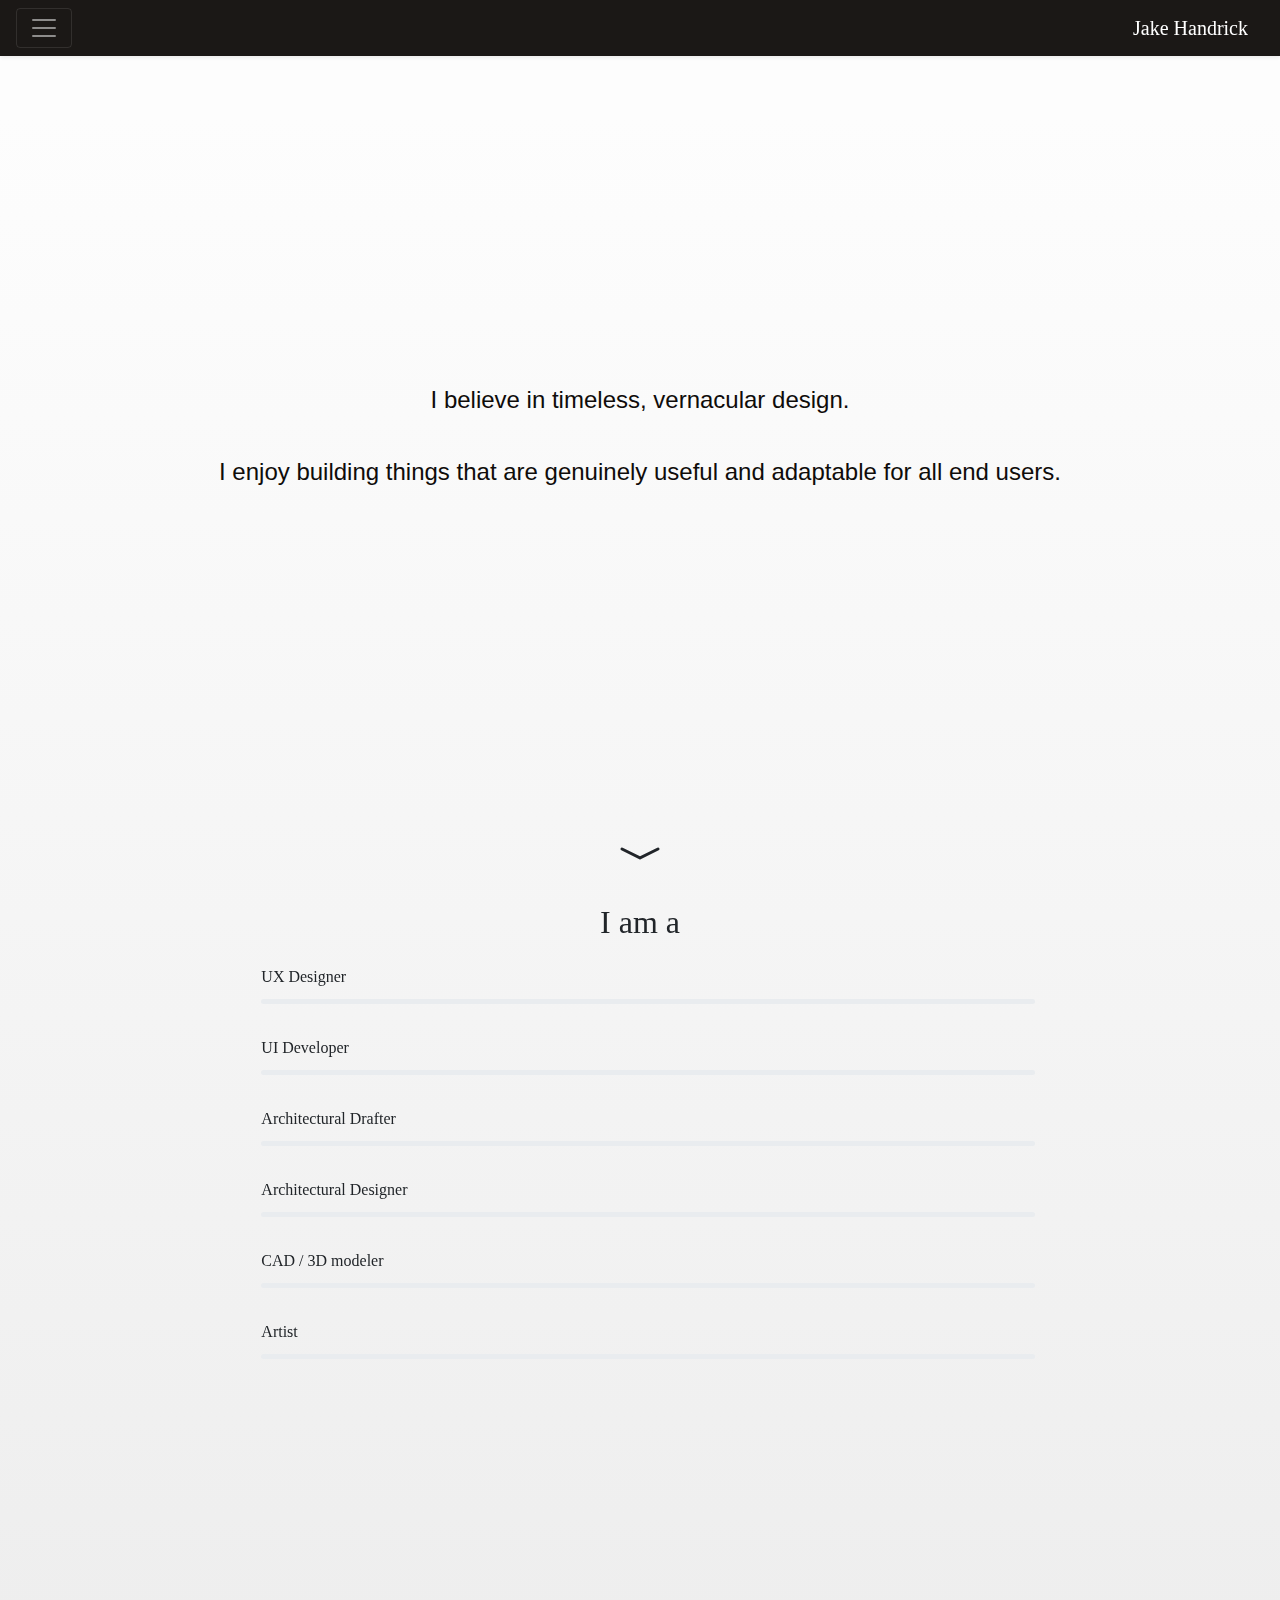
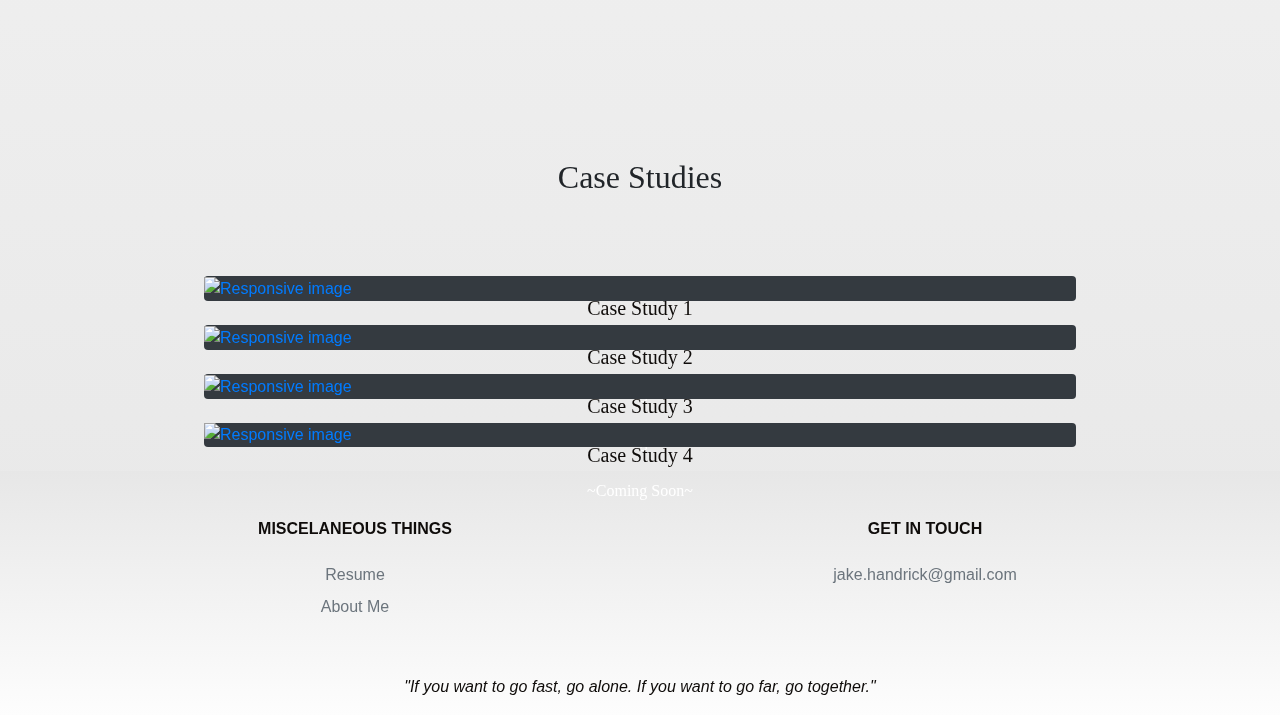
==== index.html @ 3d7227a4 "new res" ====
<!DOCTYPE html>
<html lang="en" dir="ltr">

<head>
  <meta charset="utf-8">
  <link rel="stylesheet" href="https://stackpath.bootstrapcdn.com/bootstrap/4.5.2/css/bootstrap.min.css">
  <link rel="stylesheet" href="./style/master.css">
  <title>Jake Handrick</title>
</head>

<body data-spy='scroll' data-target=".header">
  <!-- NAVIGATION -->
  <nav role="navigation" class="navbar smart-scroll navbar-dark shadow-sm sticky-top">
    <button class="navbar-toggler" type="button" data-toggle="collapse" data-target="#navbarTogglerDemo03" aria-controls="navbarTogglerDemo03" aria-expanded="false" aria-label="Toggle navigation">
      <span class="navbar-toggler-icon"></span>
    </button>
    <a class="navbar-brand" href="index.html">Jake Handrick</a>
    <div class="collapse navbar-collapse" id="navbarTogglerDemo03">
      <ul class="navbar-nav justify-content-center container-fluid vh-100">
        <li class="nav-item">
          <a class="nav-link" href="index.html">Homepage</a>
        </li>
        <li class="nav-item">
          <a class="nav-link" href="#caseStudies">My Work</a>
        </li>
        <li class="nav-item">
          <a class="nav-link" href="#contact">About Me</a>
        </li>
        <li class="nav-item">
          <a class="nav-link" href="#contact">Get in touch</a>
        </li>
        <li class="nav-item" style="margin-top: 1.2em;">
          <a href="https://www.linkedin.com/in/jake-handrick-609809138/">
            <img class="linkedIn" style="height: 2em; margin-right: 5px;" src="images/linkedin.png" alt="LinkedIn">
          </a>
          <a href="https://www.instagram.com/j.handrick/">
            <img class="instagram" style="height: 2em; margin-left: 5px;" src="images/Instagram.png" alt="Instagram">
          </a>
        </li>
      </ul>
    </div>
  </nav>

  <!-- HEADER SECTION -->
    <div class='container-fluid pt-4 header'>
      <div class="row mx-auto">
        
          <div class="col mt-2 align-self-center text-center">
            <p class="me-description3 text-center"> 
              I believe in timeless, vernacular design. <br><br> I enjoy building things that are genuinely useful and adaptable for all end users. 
            </p>     
          </div>
        
      </div>
    </div>
    <!-- END HEADER -->

          <!-- ARROW SMOOTHSCROLL -->
          <div id="dissapear" class="arrow bounce smooth-scroll">
            <div class="fa fa-arrow-down fa-2x">
              <svg width="3em" height="3em" viewBox="0 0 16 16" class="bi bi-chevron-compact-down" fill="currentColor" xmlns="http://www.w3.org/2000/svg">
                <path fill-rule="evenodd" d="M1.553 6.776a.5.5 0 0 1 .67-.223L8 9.44l5.776-2.888a.5.5 0 1 1 .448.894l-6 3a.5.5 0 0 1-.448 0l-6-3a.5.5 0 0 1-.223-.67z" />
              </svg>
            </div>
          </div>
          
    <!-- SKILL BARS -->
      <div class='container-fluid skill-section overflow-auto align-self-center'>

        <div class="row text-center pt-5 section-header">
          <h2 class="col module">I am a</h2><br>
        </div>

        <div class="row mx-auto">
          <div class="col-2"></div>

          <div class="container-fluid col skill-bars align-self-center">
              <div class="col progressWrap py-3 mx-2 module">
                <span class="title" style="font-family: 'montserrat', sans serif;">UX Designer</span> 
                <div class="progress">
                  <div class="progress-bar-A" role="progressbar" aria-valuenow="95" aria-valuemin="0" aria-valuemax="100" style="max-width: 95%">
                  </div>
                </div>
              </div>

              <div class="col progressWrap py-3 mx-2 module">
                <span class="title" style="font-family: 'montserrat', sans serif;">UI Developer</span> 
                <div class="progress">
                  <div class="progress-bar-B" role="progressbar" aria-valuenow="90" aria-valuemin="0" aria-valuemax="100" style="max-width: 90%">
                  </div>
                </div>
              </div>

              <div class="col progressWrap py-3 mx-2 module">
                <span class="title" style="font-family: 'montserrat', sans serif;">Architectural Drafter</span> 
                <div class="progress">
                  <div class="progress-bar-C" role="progressbar" aria-valuenow="85" aria-valuemin="0" aria-valuemax="100" style="max-width: 85%">
                  </div>
                </div>
              </div>

              <div class="col progressWrap py-3 mx-2 module">
                <span class="title" style="font-family: 'montserrat', sans serif;">Architectural Designer</span> 
                <div class="progress">
                  <div class="progress-bar-D" role="progressbar" aria-valuenow="80" aria-valuemin="0" aria-valuemax="100" style="max-width: 80%">
                  </div>
                </div>
              </div>

              <div class="col progressWrap py-3 mx-2 module">
                <span class="title" style="font-family:'montserrat', sans serif;">CAD / 3D modeler</span> 
                <div class="progress">
                  <div class="progress-bar-E" role="progressbar" aria-valuenow="90" aria-valuemin="0" aria-valuemax="100" style="max-width: 90%">
                  </div>
                </div>
              </div>

              <div class="col progressWrap py-3 mx-2 module">
                <span class="title" style="font-family: 'montserrat', sans serif;">Artist</span> 
                <div class="progress">
                  <div class="progress-bar-F" role="progressbar" aria-valuenow="99" aria-valuemin="0" aria-valuemax="100" style="max-width: 99%">
                  </div>
                </div>
              </div>

            </div>

            <div class="col-2"></div>
          
          </div>
        </div>
 

 <!-- CASE STUDIES-->
  <div class="container" id="caseStudies">

    <div class="row text-center py-5 section-header">
      <h2 class="col module">Case Studies</h2>
    </div>

    <div class="row justify-content-center">
      <div class="col-lg-10 col-md-8 col-sm-8 col-xs-4">
        <div class="card border-0 my-4 mx-4 module bg-dark text-white">
          <a href="#.html"> <img class="img-fluid" src="images/Fun_photos/chinaRanch.JPG" alt="Responsive image"> </a>
          <div class="card-img-overlay">
            <h5 class="card-title text-center">Case Study 1</h5>
            <p class="card-text text-center">Solidworks, Test Pieces</p>
          </div>
        </div>
  
        <div class="card border-0 my-4 mx-4 module bg-dark text-white">
          <a href="#.html"> <img class="img-fluid" src="images/Fun_photos/datePalms.JPG" alt="Responsive image"> </a>
            <div class="card-img-overlay">
              <h5 class="card-title text-center">Case Study 2</h5>
              <p class="card-text text-center">~Coming Soon~</p>
              <p class="card-text text-center">Simple Kitchen</p>
            </div>
          </div>

        <div class="card border-0 my-4 mx-4 module bg-dark text-white">
        <a href="#.html"> <img class="img-fluid" src="images/Fun_photos/desertCliffs.JPG" alt="Responsive image"> </a>
          <div class="card-img-overlay">
            <h5 class="card-title text-center">Case Study 3</h5>
            <p class="card-text text-center">~Coming Soon~</p>
          </div>
        </div>

        <div class="card border-0 my-4 mx-4 module bg-dark text-white">
          <a href="#.html"> <img class="img-fluid" src="images/Fun_photos/desertHills.JPG" alt="Responsive image"> </a>
          <div class="card-img-overlay">
            <h5 class="card-title text-center">Case Study 4</h5>
            <p class="card-text text-center">~Coming Soon~</p>
          </div>
        </div>
      </div>
    </div>
  </div>
  <!-- FOOTER -->
  <footer class="bg-white contact">
    <div class="container py-5">
      <div class="row justify-content-center">
        <div class="col-lg-6 col-md-6 mb-4 mb-lg-0 text-center">
          <h6 class="text-uppercase font-weight-bold mb-4">Miscelaneous Things</h6>
          <ul class="list-unstyled mb-0">
            <li class="mb-2"><a href="images/Arch_Resume_2.pdf" class="text-muted" download>Resume</a></li>
            <li class="mb-2"><a href="aboutme.html" class="text-muted">About Me</a></li>
          </ul>
        </div>
        <div class="col-lg-6 col-md-6 mb-lg-0 text-center">
          <h6 class="text-uppercase font-weight-bold mb-4">Get in Touch</h6>
          <p class="text-muted CTA">jake.handrick@gmail.com</p>
        </div>
      </div>
    </div>
    <div class="row justify-content-center">
      <div class="col-md-6 mb-4 mb-lg-0 text-center">
        <p class="font-italic" >"If you want to go fast, go alone. If you want to go far, go together."</p>
      </div>
    </div>


  </footer>

    <!-- SCRIPT TAGS  -->
    <script src="https://code.jquery.com/jquery-3.3.1.slim.min.js" integrity="sha384-q8i/X+965DzO0rT7abK41JStQIAqVgRVzpbzo5smXKp4YfRvH+8abtTE1Pi6jizo" crossorigin="anonymous"></script>
    <script src="https://cdnjs.cloudflare.com/ajax/libs/popper.js/1.14.7/umd/popper.min.js" integrity="sha384-UO2eT0CpHqdSJQ6hJty5KVphtPhzWj9WO1clHTMGa3JDZwrnQq4sF86dIHNDz0W1" crossorigin="anonymous"></script>
    <script src="https://stackpath.bootstrapcdn.com/bootstrap/4.3.1/js/bootstrap.min.js" integrity="sha384-JjSmVgyd0p3pXB1rRibZUAYoIIy6OrQ6VrjIEaFf/nJGzIxFDsf4x0xIM+B07jRM" crossorigin="anonymous"></script>
    <script type="text/javascript" src='js/js.js'></script>
</body>

</html>
---- style/master.css ----
body {
  background: linear-gradient(#fdfdfd 5%,#e7e7e7); 
  scroll-behavior: smooth; 
}

/* NAVIGATION */
.navbar {
  background-color: #0f0c0a;
  opacity: 95%;

}
.nav-link {
  font-family: 'hahmlet light', 'Times New Roman', Times, serif;
  font-weight: 200;
  color: #FFFEFD;
}

.name:hover {
  color: #49A0B5;
}
.nav-link:hover {
  color: #49A0B5;
}
.navbar-brand {
  font-family: 'hahmlet light', 'Times New Roman', Times, serif;
  color: #FFFEFD;
}
.dropdown-menu a {
    background-color: #0f0c0a;
    color: #FFFEFD;
    font-family: 'hahmlet light', 'Times New Roman', Times, serif;
    font-weight: 200;
}
.dropdown-menu a:hover {
  color: #49A0B5;
  background-color: #0f0c0a;
}

.navbar-toggler:focus,
.navbar-toggler:active,
.navbar-toggler-icon:focus {
    outline: none;
    box-shadow: none;
}

.linkedIn:hover {
  background-color: #49A0B5;
  border-radius: 5px;
}

.instagram:hover {
  background-color: #b54960;
  border-radius: 10px;
}
/* Navbar dissapear */
.smart-scroll{
  position: fixed;
  top: 0;
  right: 0;
  left: 0;
  z-index: 1030;
}
.scrolled-down{
   transform:translateY(-100%); transition: all 0.3s ease-in-out;
}
.scrolled-up{
   transform:translateY(0); transition: all 0.3s ease-in-out;
}

/* HEADER */
.header {
  height: 95vh;
  display: flex;
  
}

.me-description1 {
  font-size: 5em;
  font-weight: 600;
  font-family: 'hahmlet', 'Times New Roman', Times, serif;
  color: #0f0c0a;
  line-height: 1.5em;
}

.me-description2 {
  font-size: 3em;
  font-weight: 500;
  font-family: 'hahmlet', 'Times New Roman', Times, serif;
  color: #0f0c0a;
  line-height: 1.5em;
}

.me-description3 {
  font-size: 1.5em;
  font-weight: 200;
  font-family: 'montserrat', sans-serif;
  color: #0f0c0a;
  line-height: 1.5em;
}

.multicolor {
  animation: colorchange 30s infinite alternate;
  -webkit-animation:colorchange 30s infinite alternate;
  background: linear-gradient(180deg,rgba(255,255,255,0) 35%, #0f0c0a 35%);
  font-weight: 500;
}


/* BOUNCING ARROW */
.arrow a {
  z-index: 10000000;
  color: #FFFEFD;
  -webkit-animation:colorchange 3s infinite alternate;
  animation: colorchange 3s infinite alternate;
}

.arrow a:hover {
  color: #ffaef0;
}

.active {
  display: none;
}

.arrow {
  position: fixed;
  bottom: 0;
  left: 50%;
  transform: translate(-50%, -50%);
  margin: 0 auto;
}

.bounce {
  animation: bounce 2s infinite;
}

@keyframes bounce {
  0%, 20%, 50%, 80%, 100% {
    transform: translateY(0);
  }

  40% {
    transform: translateY(-100%);
  }

  60% {
    transform: translateY(-50%);
  }
}

/* PROGRESS BARS */
.skill-section {
  height: 95vh;
}

.progress{
    height: 5px;
    margin-top: 10px;
}
.progress-bar-A {
    width: 0;
    background:#173B00;
    -webkit-animation: progress 2.5s ease-in-out forwards;
    animation: progress 2.5s ease-in-out forwards;
}
.progress-bar-B {
    width: 0;
    background:#EBD6C9;
    -webkit-animation: progress 2.5s ease-in-out forwards;
    animation: progress 2.5s ease-in-out forwards;
}
.progress-bar-C {
    width: 0;
    background:#C15955;
    -webkit-animation: progress 2.5s ease-in-out forwards;
    animation: progress 2.5s ease-in-out forwards;
}
.progress-bar-D {
    width: 0;
    background:#6088B2;
    -webkit-animation: progress 2.5s ease-in-out forwards;
    animation: progress 2.5s ease-in-out forwards;
}
.progress-bar-E {
    width: 0;
    background:#696969;
    -webkit-animation: progress 2.5s ease-in-out forwards;
    animation: progress 2.5s ease-in-out forwards;
}
.progress-bar-F {
    width: 0;
    background:#ffc371;
    -webkit-animation: progress 2.5s ease-in-out forwards;
    animation: progress 2.5s ease-in-out forwards;
}
.progress-bar-G {
  width: 0;
  background: #793884;
  -webkit-animation: progress 2.5s ease-in-out forwards;
  animation: progress 2.5s ease-in-out forwards;
}
.progress-bar .title {
  opacity: 0;
  -webkit-animation: show 0.35s forwards ease-in-out 0.5s;
  animation: show 0.35s forwards ease-in-out 0.5s;
}

@-webkit-keyframes progress {
  from {
    width: 0;
  }
  to {
    width: 100%;
  }
}

@keyframes progress {
  from {
    width: 0;
  }
  to {
    width: 100%;
  }
}
@-webkit-keyframes show {
  from {
    opacity: 0;
  }
  to {
    opacity: 1;
  }
}
@keyframes show {
  from {
    opacity: 0;
  }
  to {
    opacity: 1;
  }
}
.skill{
    width: 100%;
    padding: 1em;
    padding-top: 5em;
}
.skill span{
    color: #939393;
    font-family: 'montserrat', sans-serif;
}
.skill .progressWrap{
    padding: 1.2em;
}


/* WEB SKILLS */
.section-header {
  font-family: 'hahmlet', 'Times New Roman', Times, serif;
  font-weight: 600;
}

.web-skills h3 {
  font-family: 'hahmlet light', 'Times New Roman', Times, serif;
  font-weight: 200;
  -webkit-animation:colorchange 30s infinite alternate;
  animation: colorchange 30s infinite alternate;
}



/*PROJECT CARDS*/

.card-body {
  z-index: 10;
  color: #0f0c0a;
  background-color: none;
  align-content: space-between;

}

.card-body:hover {
  box-shadow: #0f0c0a;
}
.card-title {
  color: #0f0c0a;
  font-family: 'hahmlet', 'Times New Roman', Times, serif;
}

.card-text {
  font-family: 'montserrat', "sans serif";
  font-weight: 200;
}

/*FOOTER 2*/
#button-addon1 {
  color: #ffc371;
}

i {
  color: #ffc371;
}

.form-control::placeholder {
  font-size: 0.95rem;
  color: #aaa;
  font-style: italic;
}

.form-control.shadow-0:focus {
  box-shadow: none;
}

/* FOOTER */
footer {
  background: linear-gradient(#e7e7e7, #fdfdfd );
}
.contact {
  color: #0f0c0a;
}
.contact:hover {
  text-decoration: none;
  color: #0f0c0a;
  cursor: none;
}
/* FOOTER_CTA */
.CTA {
  font-style: regular;
  font-family: 'montserrat', sans-serif;
  -webkit-animation:colorchange 30s infinite alternate;
  animation: colorchange 30s infinite alternate;
}


/* MEDIA QUERIES */


@media (max-width: 768px) {

}

/* COLORCHANGE WEBKIT */
@-webkit-keyframes colorchange {
      0% {
        color: #EBD6C9;
      }
      10% {
        color: #C15955;
      }
      20% {
        color: #6088B2;
      }
      30% {
        color: #696969;
      }
      40% {
        color: #FDDEC3;
      }
      50% {
        color: #793884;
      }
      60% {
        color: #173B00;
      }
      70% {
        color: #48BCC9;
      }
      80% {
        color: #C15955;
      }
      90% {
        color: #696969;
      }
      100% {
        color: #793884;
      }
    }
    @keyframes colorchange {
      0% {
        color: #EBD6C9;
      }
      10% {
        color: #0f0c0a;
      }
      20% {
        color: #6088B2;
      }
      30% {
        color: #C15955;
      }
      40% {
        color: #FDDEC3;
      }
      50% {
        color: #793884;
      }
      60% {
        color: #173B00;
      }
      70% {
        color: #48BCC9;
      }
      80% {
        color: #C15955;
      }
      90% {
        color: #696969;
      }
      100% {
        color: #793884;
      }
    }

 /* MODULE SLIDE-IN */
.come-in {
      transform: translateY(200px);
      animation: come-in 0.8s ease forwards;
}
.come-in:nth-child(odd) {
      animation-duration: 0.8s; /* So they look staggered */
}
@keyframes come-in {
      to { transform: translateY(0); }
}

/* PAGE LOADER */
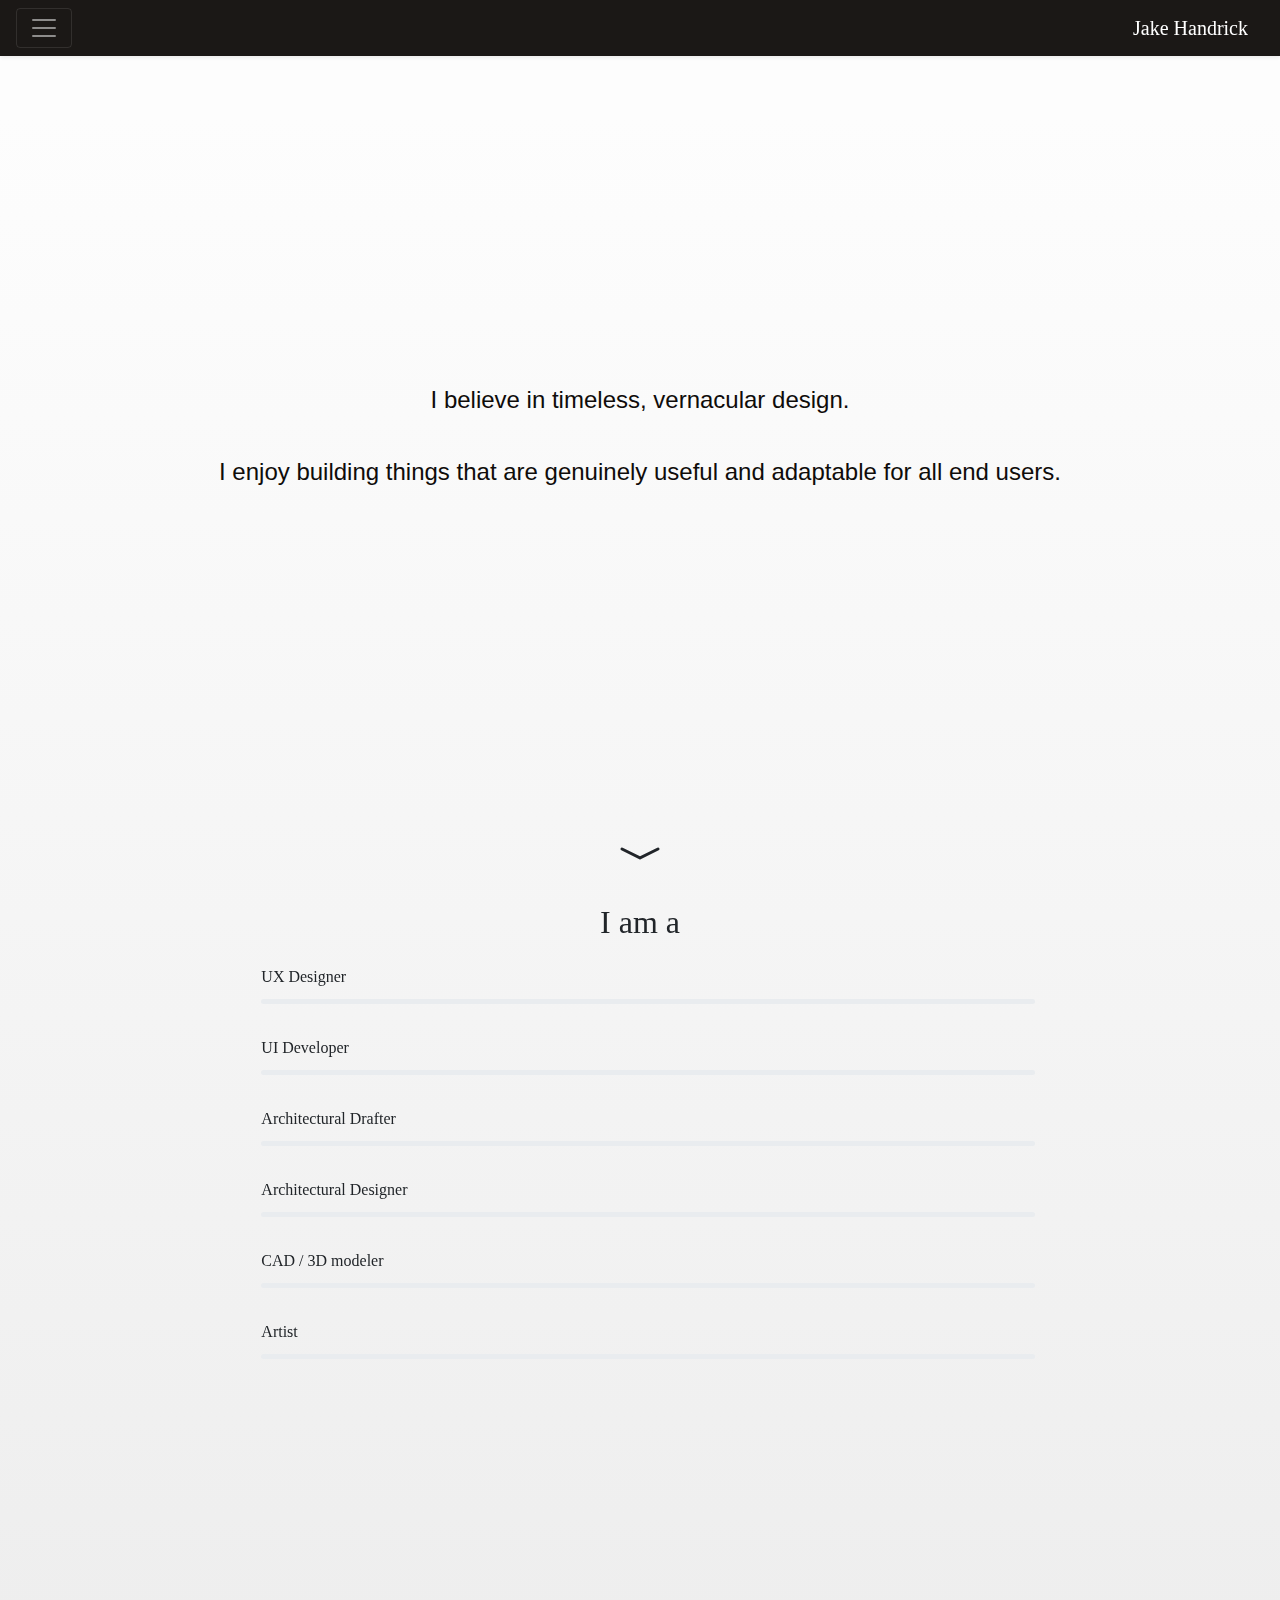
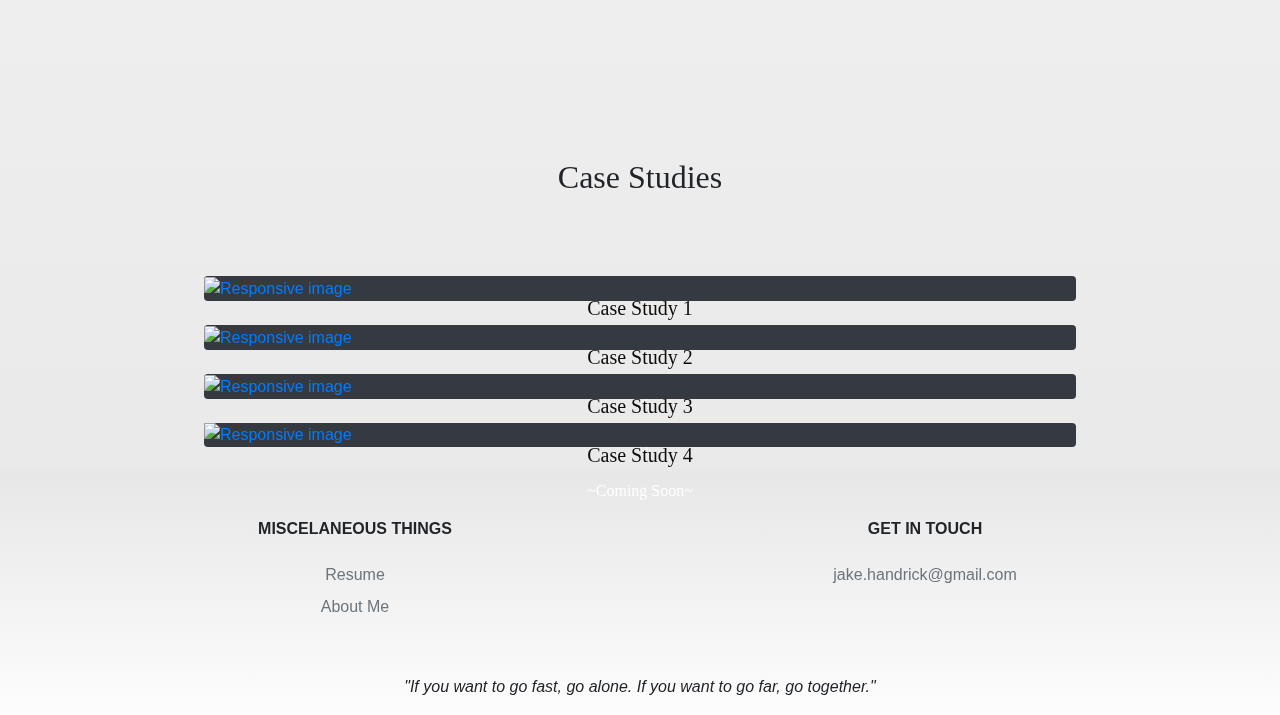
==== commit 907af6df: "commit" ====
--- a/index.html
+++ b/index.html
@@ -176,13 +176,13 @@
     </div>
   </div>
   <!-- FOOTER -->
-  <footer class="bg-white contact">
+  <footer class="bg-white" id='contact'>
     <div class="container py-5">
       <div class="row justify-content-center">
         <div class="col-lg-6 col-md-6 mb-4 mb-lg-0 text-center">
           <h6 class="text-uppercase font-weight-bold mb-4">Miscelaneous Things</h6>
           <ul class="list-unstyled mb-0">
-            <li class="mb-2"><a href="images/Arch_Resume_2.pdf" class="text-muted" download>Resume</a></li>
+            <li class="mb-2"><a href="images/Jake_Handrick.pdf" class="text-muted" download>Resume</a></li>
             <li class="mb-2"><a href="aboutme.html" class="text-muted">About Me</a></li>
           </ul>
         </div>
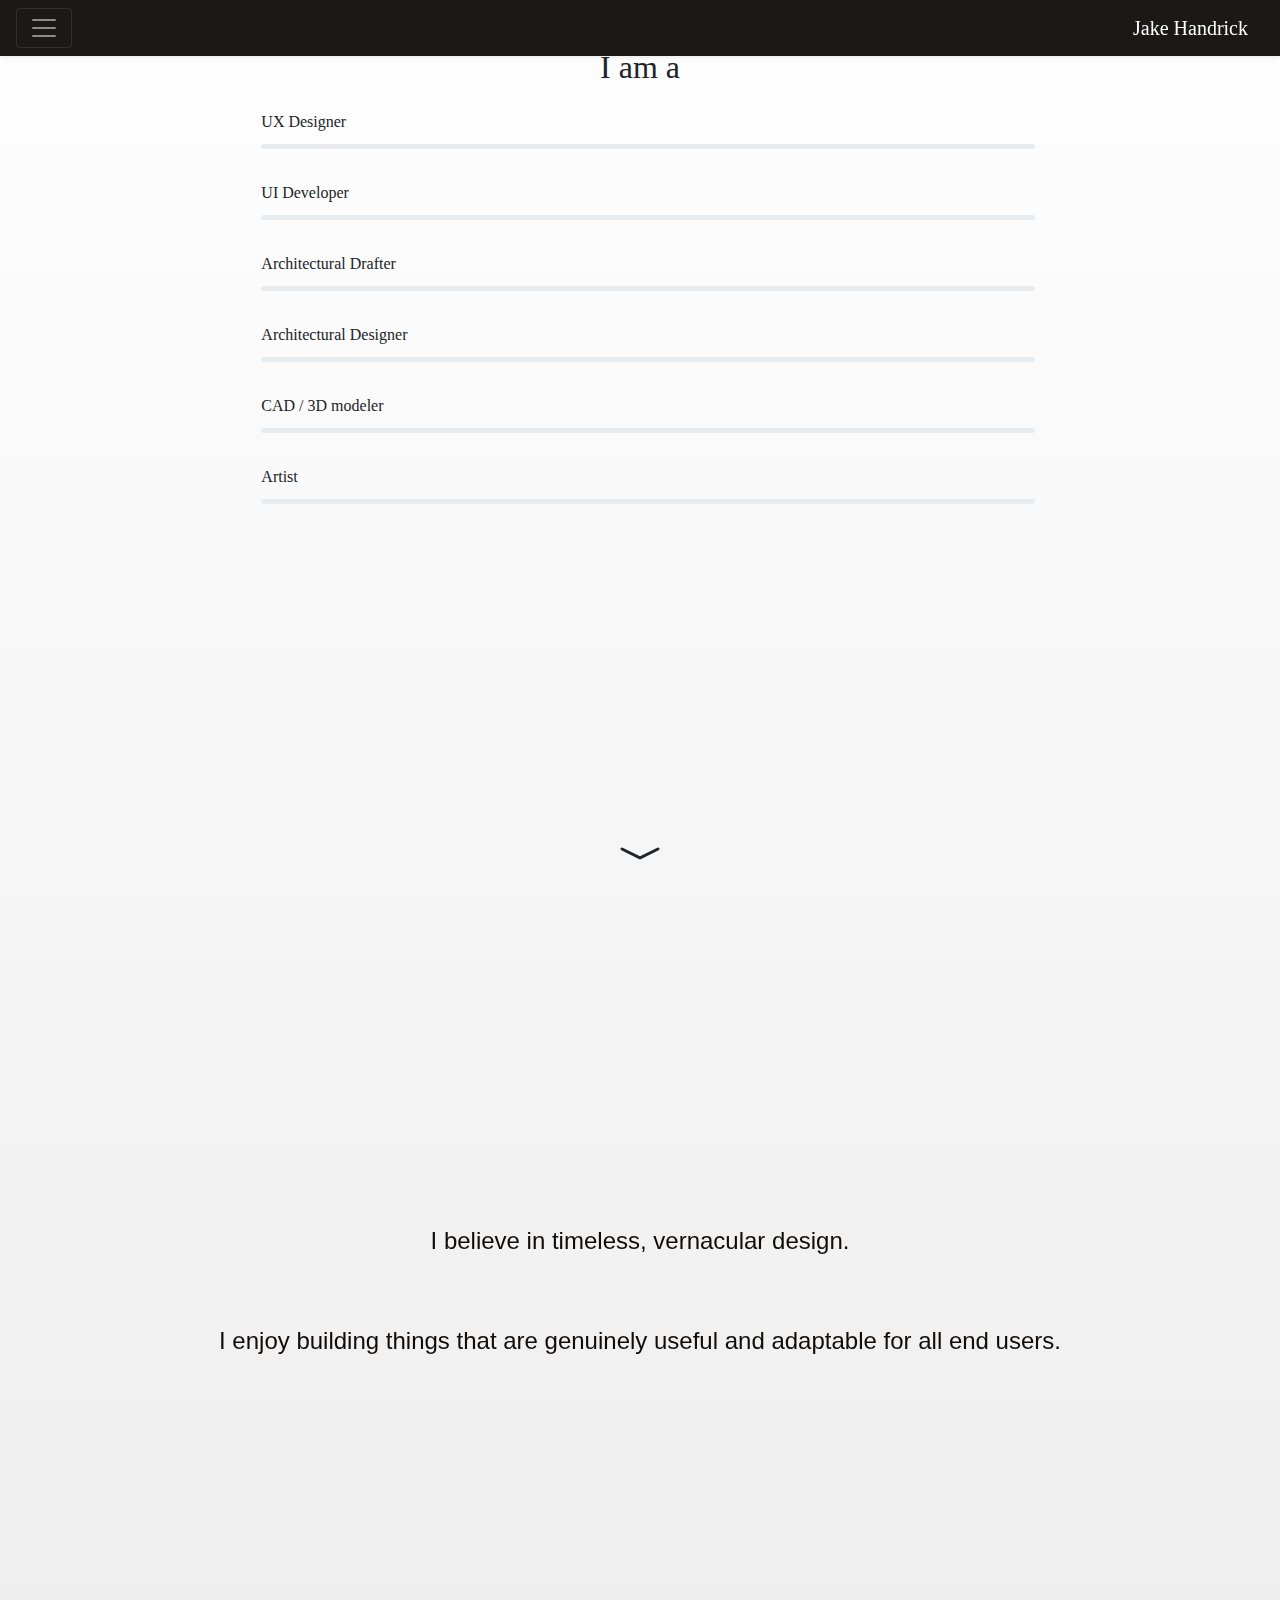
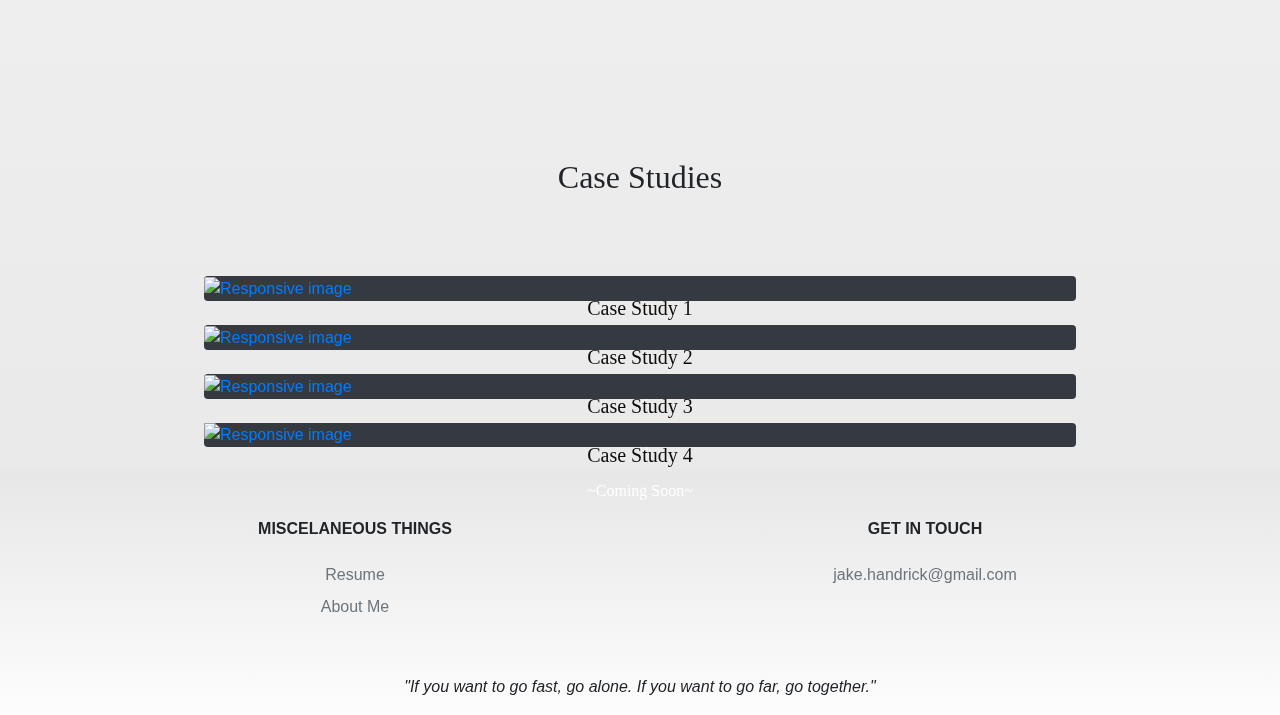
==== commit 056b3556: "swap" ====
--- a/index.html
+++ b/index.html
@@ -41,18 +41,7 @@
     </div>
   </nav>
 
-  <!-- HEADER SECTION -->
-    <div class='container-fluid pt-4 header'>
-      <div class="row mx-auto">
-        
-          <div class="col mt-2 align-self-center text-center">
-            <p class="me-description3 text-center"> 
-              I believe in timeless, vernacular design. <br><br> I enjoy building things that are genuinely useful and adaptable for all end users. 
-            </p>     
-          </div>
-        
-      </div>
-    </div>
+
     <!-- END HEADER -->
 
           <!-- ARROW SMOOTHSCROLL -->
@@ -129,6 +118,23 @@
           
           </div>
         </div>
+        
+          <!-- HEADER SECTION -->
+    <div class='container-fluid pt-4 header'>
+      <div class="row mx-auto">
+        
+          <div class="col mt-2 align-self-center text-center">
+            <p class="me-description3 text-center"> 
+              I believe in timeless, vernacular design. 
+            </p>
+            <br><br>
+            <p class="me-description3 text-center"> 
+               I enjoy building things that are genuinely useful and adaptable for all end users.
+            </p>     
+          </div>
+        
+      </div>
+    </div>
  
 
  <!-- CASE STUDIES-->
--- a/style/master.css
+++ b/style/master.css
@@ -98,7 +98,11 @@
   color: #0f0c0a;
   line-height: 1.5em;
 }
-
+.me-description3:hover {
+  font-weight: 500em;
+  cursor: default;
+
+}
 .multicolor {
   animation: colorchange 30s infinite alternate;
   -webkit-animation:colorchange 30s infinite alternate;
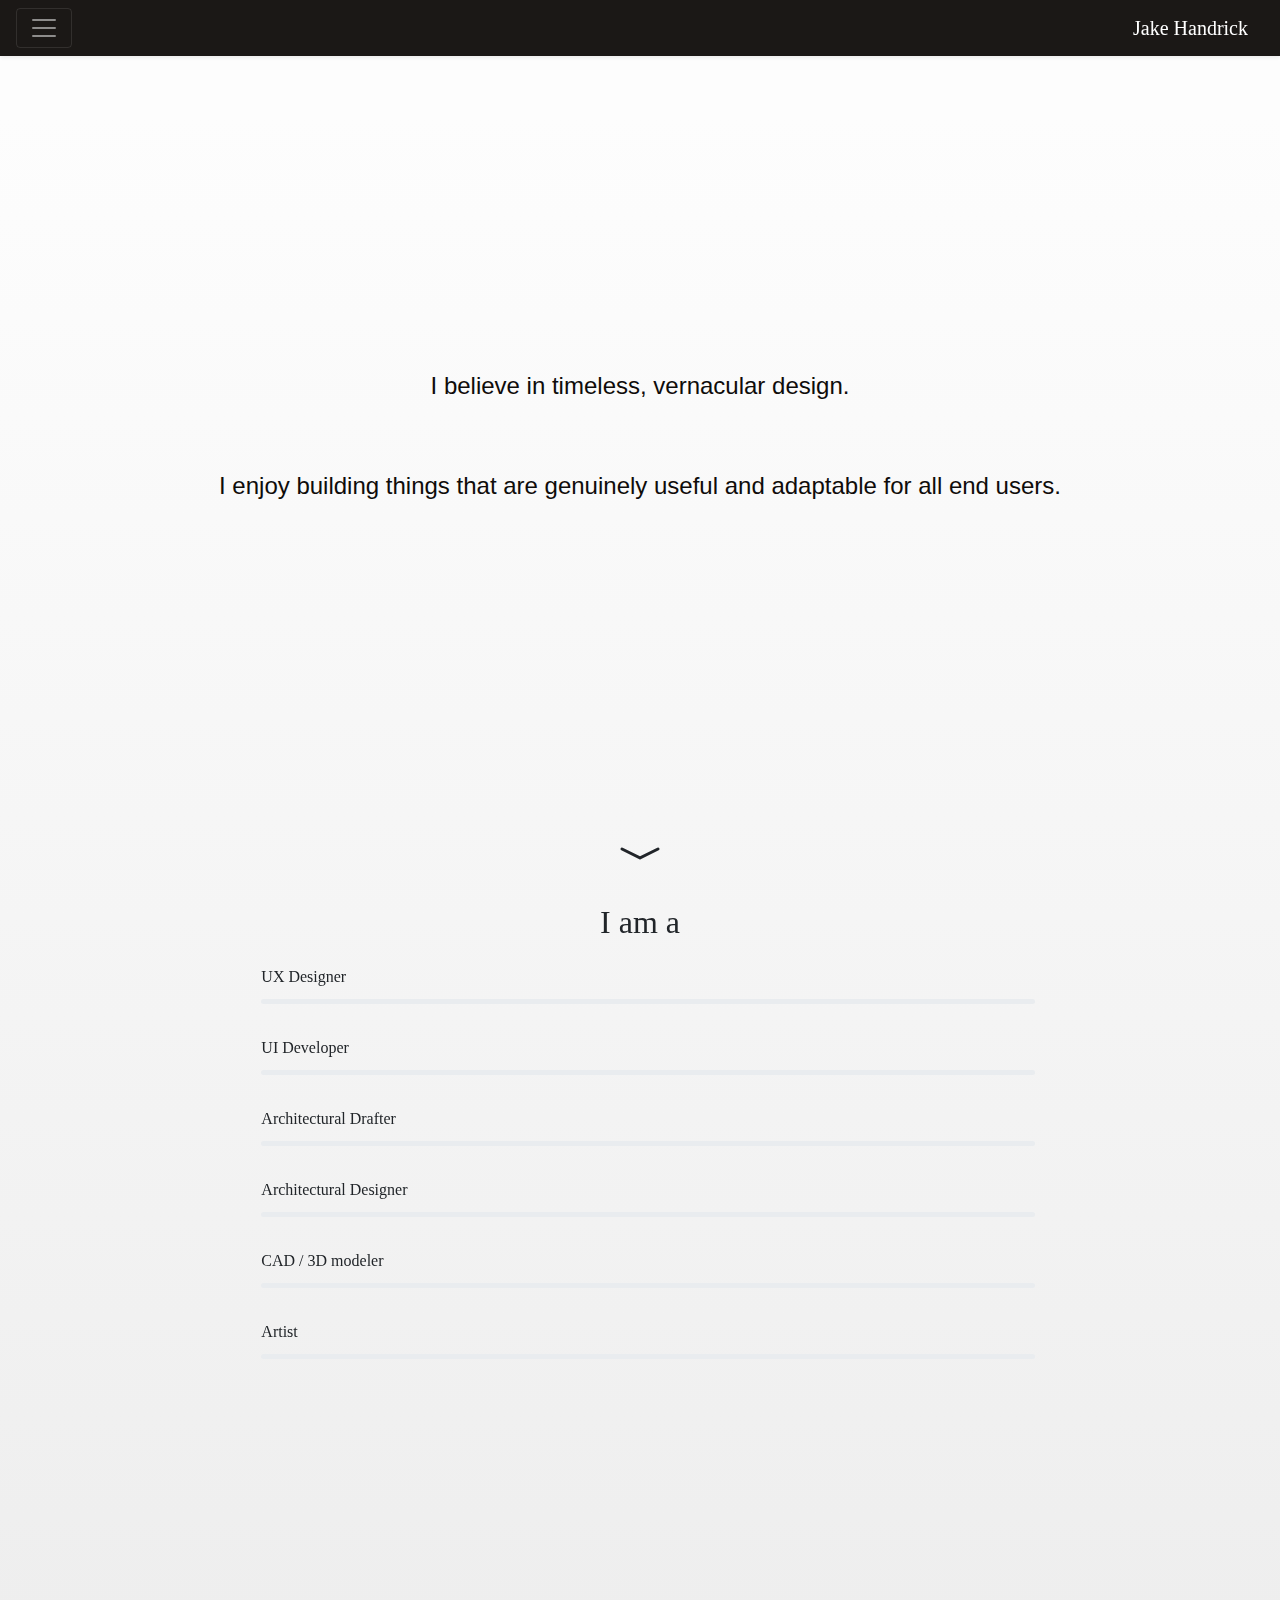
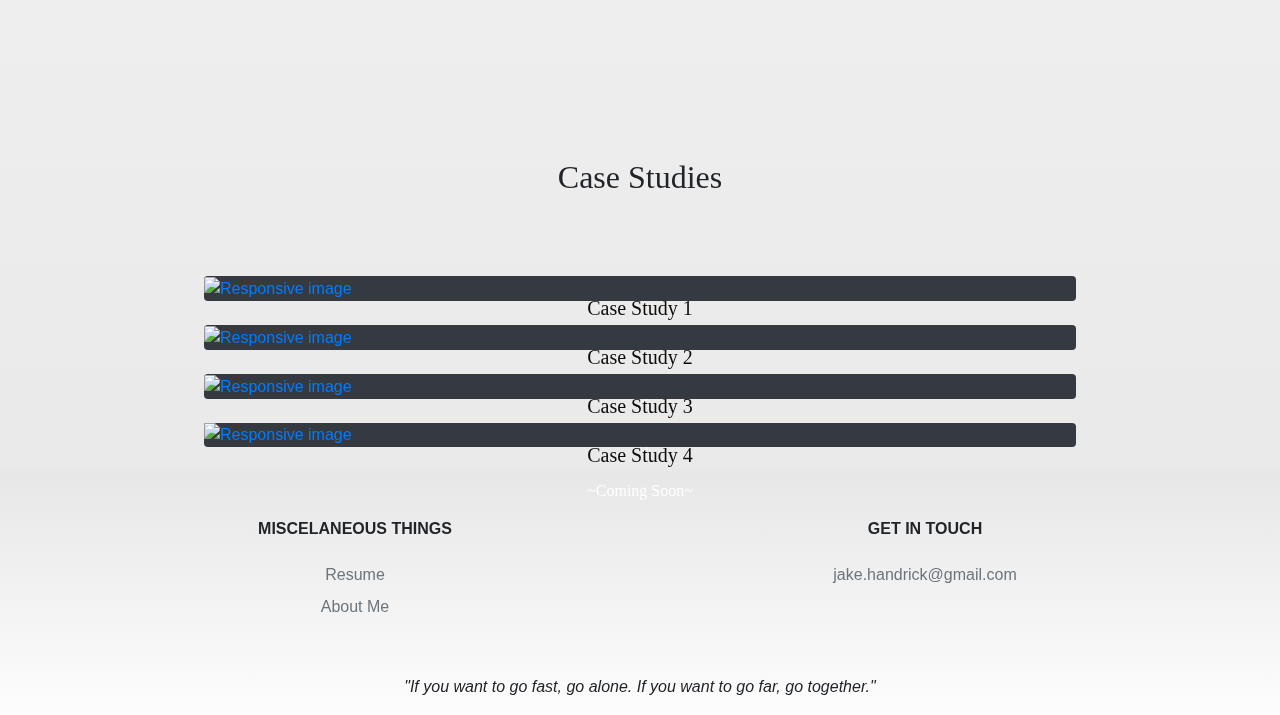
==== commit 64d4b648: "commit" ====
--- a/index.html
+++ b/index.html
@@ -41,6 +41,23 @@
     </div>
   </nav>
 
+            <!-- HEADER SECTION -->
+            <div class='container-fluid pt-4 header'>
+              <div class="row mx-auto">
+                
+                  <div class="col mt-2 align-self-center text-center">
+                    <p class="me-description3 text-center"> 
+                      I believe in timeless, vernacular design. 
+                    </p>
+                    <br><br>
+                    <p class="me-description3 text-center"> 
+                       I enjoy building things that are genuinely useful and adaptable for all end users.
+                    </p>     
+                  </div>
+                
+              </div>
+            </div>
+
 
     <!-- END HEADER -->
 
@@ -118,23 +135,6 @@
           
           </div>
         </div>
-        
-          <!-- HEADER SECTION -->
-    <div class='container-fluid pt-4 header'>
-      <div class="row mx-auto">
-        
-          <div class="col mt-2 align-self-center text-center">
-            <p class="me-description3 text-center"> 
-              I believe in timeless, vernacular design. 
-            </p>
-            <br><br>
-            <p class="me-description3 text-center"> 
-               I enjoy building things that are genuinely useful and adaptable for all end users.
-            </p>     
-          </div>
-        
-      </div>
-    </div>
  
 
  <!-- CASE STUDIES-->
--- a/style/master.css
+++ b/style/master.css
@@ -99,7 +99,8 @@
   line-height: 1.5em;
 }
 .me-description3:hover {
-  font-weight: 500em;
+  font-weight: bold;
+  font-size: 1.5em;
   cursor: default;
 
 }
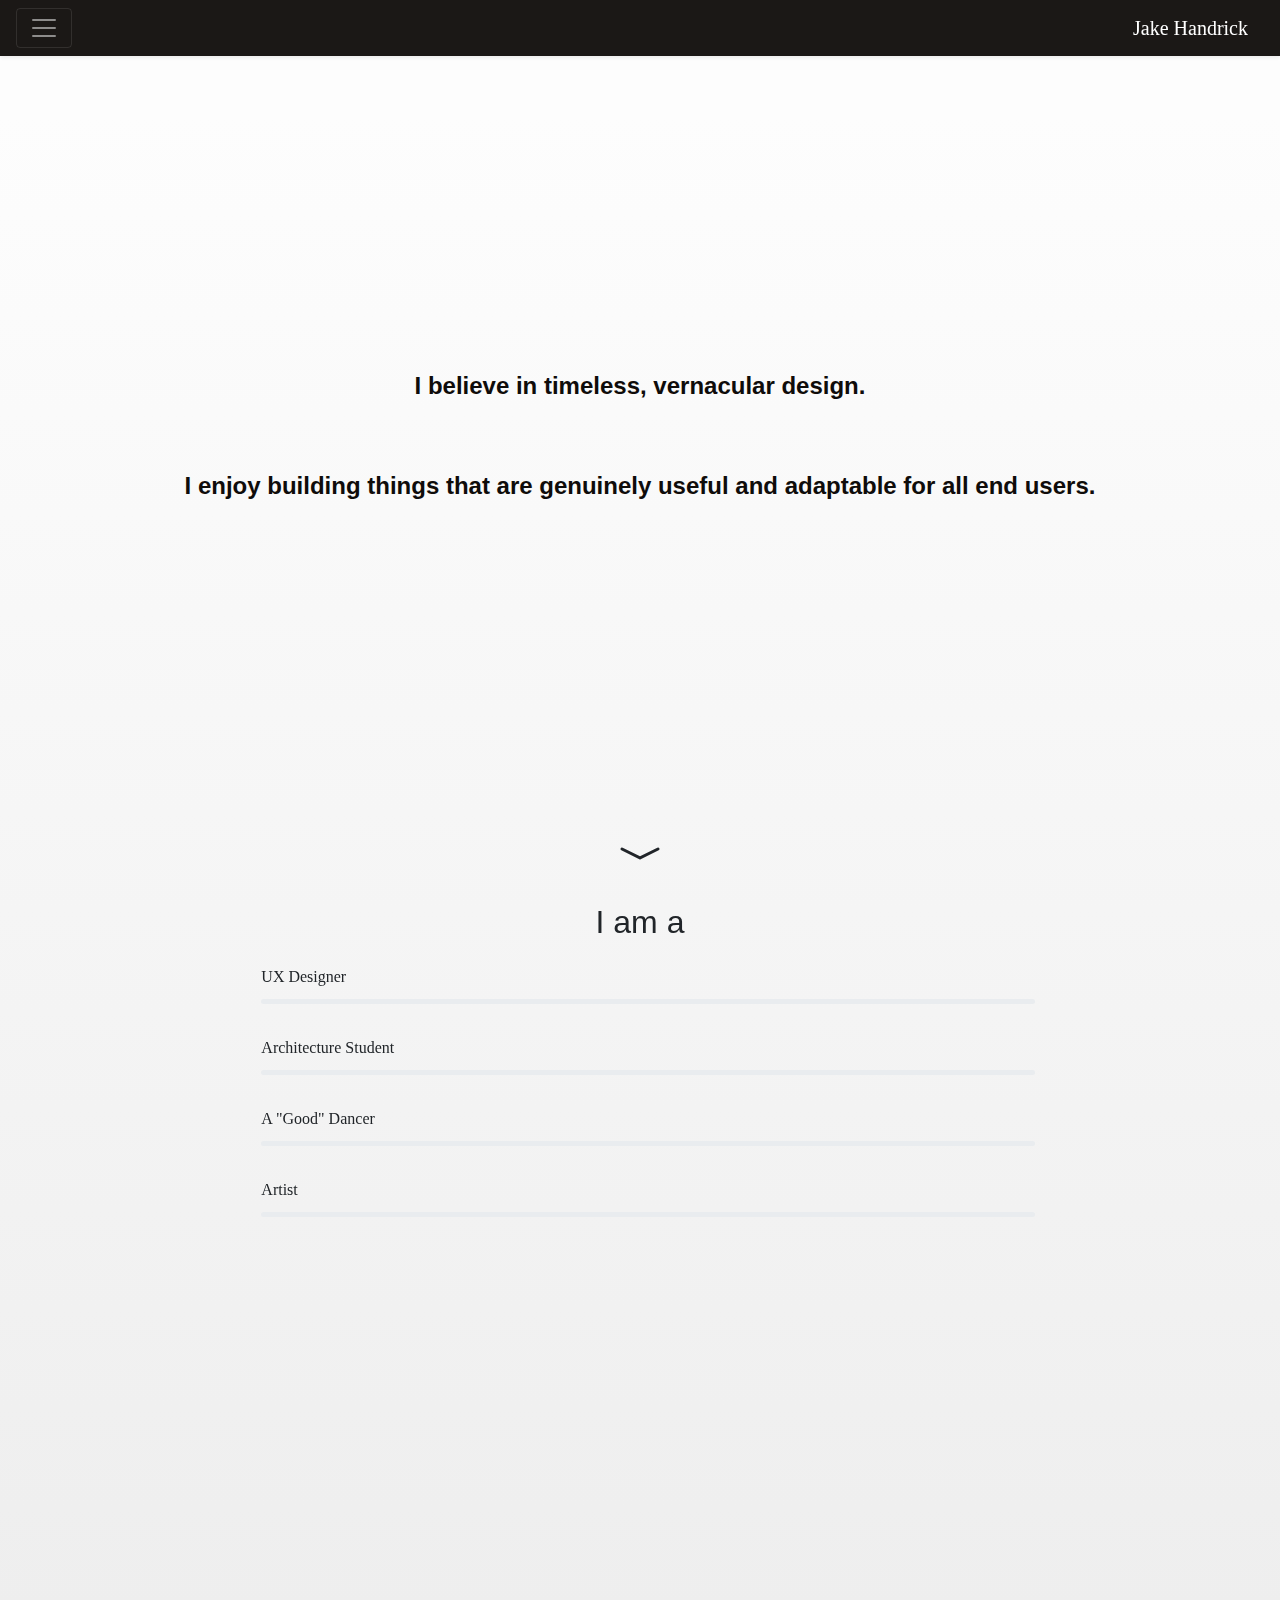
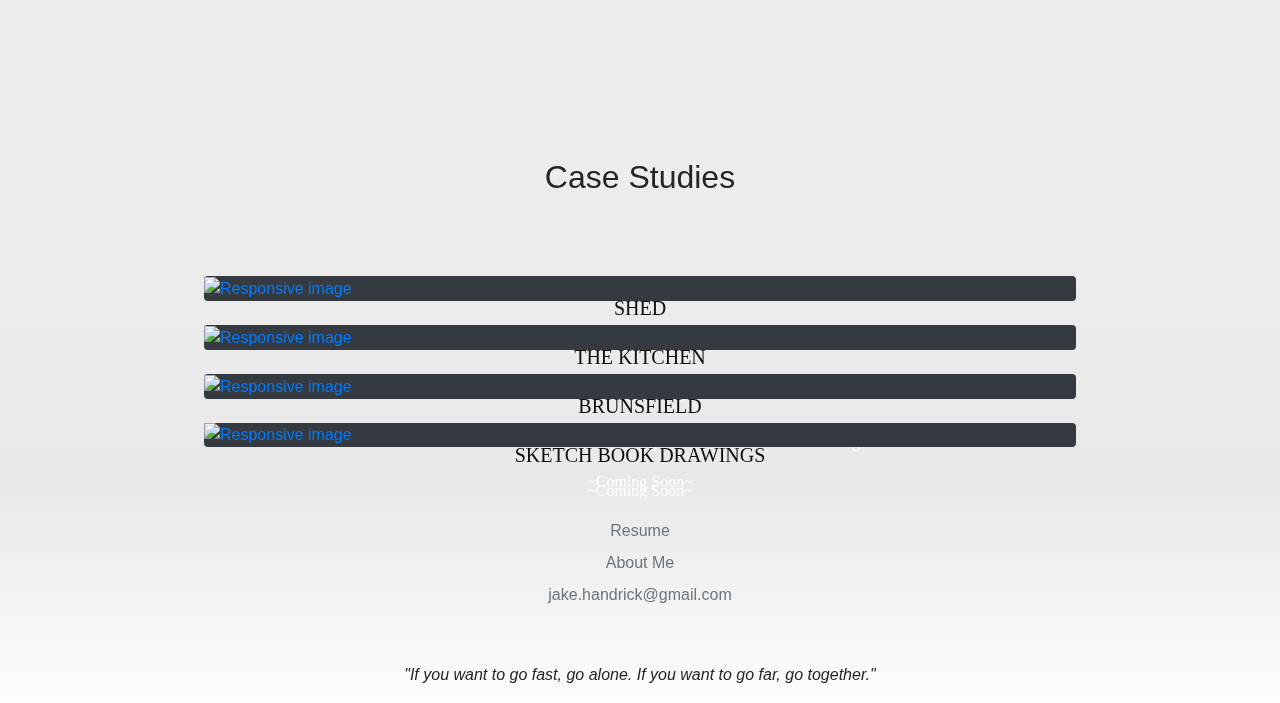
==== commit b21fdcd9: "i never know if this is gonna work, its truly amazing that i still remember how to do this" ====
--- a/index.html
+++ b/index.html
@@ -84,39 +84,23 @@
               <div class="col progressWrap py-3 mx-2 module">
                 <span class="title" style="font-family: 'montserrat', sans serif;">UX Designer</span> 
                 <div class="progress">
-                  <div class="progress-bar-A" role="progressbar" aria-valuenow="95" aria-valuemin="0" aria-valuemax="100" style="max-width: 95%">
+                  <div class="progress-bar-A" role="progressbar" aria-valuenow="95" aria-valuemin="0" aria-valuemax="100" style="max-width: 100%">
                   </div>
                 </div>
               </div>
 
               <div class="col progressWrap py-3 mx-2 module">
-                <span class="title" style="font-family: 'montserrat', sans serif;">UI Developer</span> 
+                <span class="title" style="font-family: 'montserrat', sans serif;">Architecture Student</span> 
                 <div class="progress">
-                  <div class="progress-bar-B" role="progressbar" aria-valuenow="90" aria-valuemin="0" aria-valuemax="100" style="max-width: 90%">
+                  <div class="progress-bar-C" role="progressbar" aria-valuenow="85" aria-valuemin="0" aria-valuemax="100" style="max-width: 100%">
                   </div>
                 </div>
               </div>
 
               <div class="col progressWrap py-3 mx-2 module">
-                <span class="title" style="font-family: 'montserrat', sans serif;">Architectural Drafter</span> 
+                <span class="title" style="font-family:'montserrat', sans serif;">A "Good" Dancer</span> 
                 <div class="progress">
-                  <div class="progress-bar-C" role="progressbar" aria-valuenow="85" aria-valuemin="0" aria-valuemax="100" style="max-width: 85%">
-                  </div>
-                </div>
-              </div>
-
-              <div class="col progressWrap py-3 mx-2 module">
-                <span class="title" style="font-family: 'montserrat', sans serif;">Architectural Designer</span> 
-                <div class="progress">
-                  <div class="progress-bar-D" role="progressbar" aria-valuenow="80" aria-valuemin="0" aria-valuemax="100" style="max-width: 80%">
-                  </div>
-                </div>
-              </div>
-
-              <div class="col progressWrap py-3 mx-2 module">
-                <span class="title" style="font-family:'montserrat', sans serif;">CAD / 3D modeler</span> 
-                <div class="progress">
-                  <div class="progress-bar-E" role="progressbar" aria-valuenow="90" aria-valuemin="0" aria-valuemax="100" style="max-width: 90%">
+                  <div class="progress-bar-E" role="progressbar" aria-valuenow="90" aria-valuemin="0" aria-valuemax="100" style="max-width: 100%">
                   </div>
                 </div>
               </div>
@@ -124,7 +108,7 @@
               <div class="col progressWrap py-3 mx-2 module">
                 <span class="title" style="font-family: 'montserrat', sans serif;">Artist</span> 
                 <div class="progress">
-                  <div class="progress-bar-F" role="progressbar" aria-valuenow="99" aria-valuemin="0" aria-valuemax="100" style="max-width: 99%">
+                  <div class="progress-bar-F" role="progressbar" aria-valuenow="99" aria-valuemin="0" aria-valuemax="100" style="max-width: 100%">
                   </div>
                 </div>
               </div>
@@ -149,24 +133,24 @@
         <div class="card border-0 my-4 mx-4 module bg-dark text-white">
           <a href="#.html"> <img class="img-fluid" src="images/Fun_photos/chinaRanch.JPG" alt="Responsive image"> </a>
           <div class="card-img-overlay">
-            <h5 class="card-title text-center">Case Study 1</h5>
-            <p class="card-text text-center">Solidworks, Test Pieces</p>
+            <h5 class="card-title text-center">SHED</h5>
+            <p class="card-text text-center">Designed and built using Revit</p>
           </div>
         </div>
   
         <div class="card border-0 my-4 mx-4 module bg-dark text-white">
           <a href="#.html"> <img class="img-fluid" src="images/Fun_photos/datePalms.JPG" alt="Responsive image"> </a>
             <div class="card-img-overlay">
-              <h5 class="card-title text-center">Case Study 2</h5>
-              <p class="card-text text-center">~Coming Soon~</p>
-              <p class="card-text text-center">Simple Kitchen</p>
+              <h5 class="card-title text-center">THE KITCHEN</h5>
+              <p class="card-text text-center">Hand drafting</p>
             </div>
           </div>
 
         <div class="card border-0 my-4 mx-4 module bg-dark text-white">
         <a href="#.html"> <img class="img-fluid" src="images/Fun_photos/desertCliffs.JPG" alt="Responsive image"> </a>
           <div class="card-img-overlay">
-            <h5 class="card-title text-center">Case Study 3</h5>
+            <h5 class="card-title text-center">BRUNSFIELD</h5>
+            <p class="card-text text-center">Construction documents, rebuilt to the original document's standards using Revit</p>
             <p class="card-text text-center">~Coming Soon~</p>
           </div>
         </div>
@@ -174,7 +158,7 @@
         <div class="card border-0 my-4 mx-4 module bg-dark text-white">
           <a href="#.html"> <img class="img-fluid" src="images/Fun_photos/desertHills.JPG" alt="Responsive image"> </a>
           <div class="card-img-overlay">
-            <h5 class="card-title text-center">Case Study 4</h5>
+            <h5 class="card-title text-center">SKETCH BOOK DRAWINGS</h5>
             <p class="card-text text-center">~Coming Soon~</p>
           </div>
         </div>
@@ -186,15 +170,11 @@
     <div class="container py-5">
       <div class="row justify-content-center">
         <div class="col-lg-6 col-md-6 mb-4 mb-lg-0 text-center">
-          <h6 class="text-uppercase font-weight-bold mb-4">Miscelaneous Things</h6>
           <ul class="list-unstyled mb-0">
             <li class="mb-2"><a href="images/Jake_Handrick.pdf" class="text-muted" download>Resume</a></li>
             <li class="mb-2"><a href="aboutme.html" class="text-muted">About Me</a></li>
+            <li class="mb-2"><a href="#" class="text-muted">jake.handrick@gmail.com</a></li>
           </ul>
-        </div>
-        <div class="col-lg-6 col-md-6 mb-lg-0 text-center">
-          <h6 class="text-uppercase font-weight-bold mb-4">Get in Touch</h6>
-          <p class="text-muted CTA">jake.handrick@gmail.com</p>
         </div>
       </div>
     </div>
--- a/style/master.css
+++ b/style/master.css
@@ -93,24 +93,16 @@
 
 .me-description3 {
   font-size: 1.5em;
-  font-weight: 200;
+  font-weight: bold;
   font-family: 'montserrat', sans-serif;
   color: #0f0c0a;
   line-height: 1.5em;
 }
 .me-description3:hover {
-  font-weight: bold;
+  font-weight: bolder;
   font-size: 1.5em;
   cursor: default;
-
-}
-.multicolor {
-  animation: colorchange 30s infinite alternate;
-  -webkit-animation:colorchange 30s infinite alternate;
-  background: linear-gradient(180deg,rgba(255,255,255,0) 35%, #0f0c0a 35%);
-  font-weight: 500;
-}
-
+}
 
 /* BOUNCING ARROW */
 .arrow a {
@@ -258,20 +250,6 @@
 }
 
 
-/* WEB SKILLS */
-.section-header {
-  font-family: 'hahmlet', 'Times New Roman', Times, serif;
-  font-weight: 600;
-}
-
-.web-skills h3 {
-  font-family: 'hahmlet light', 'Times New Roman', Times, serif;
-  font-weight: 200;
-  -webkit-animation:colorchange 30s infinite alternate;
-  animation: colorchange 30s infinite alternate;
-}
-
-
 
 /*PROJECT CARDS*/
 
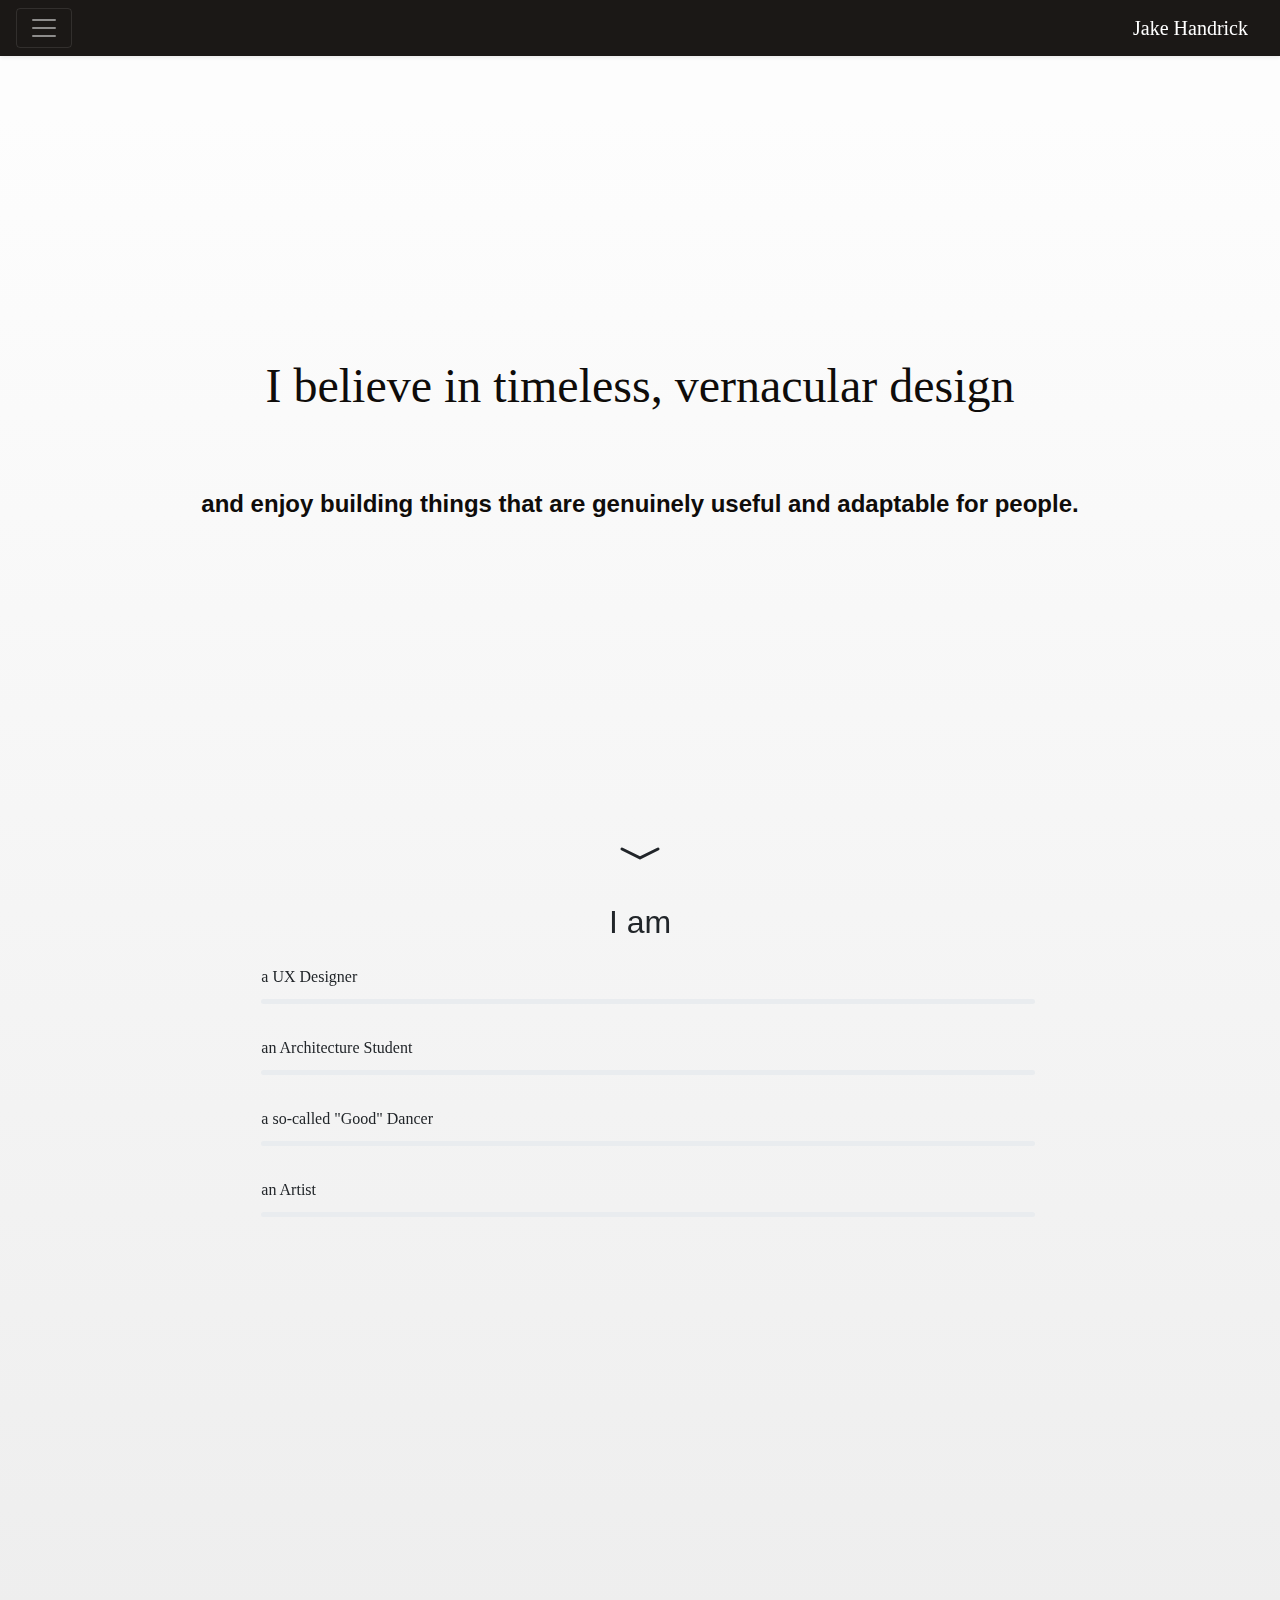
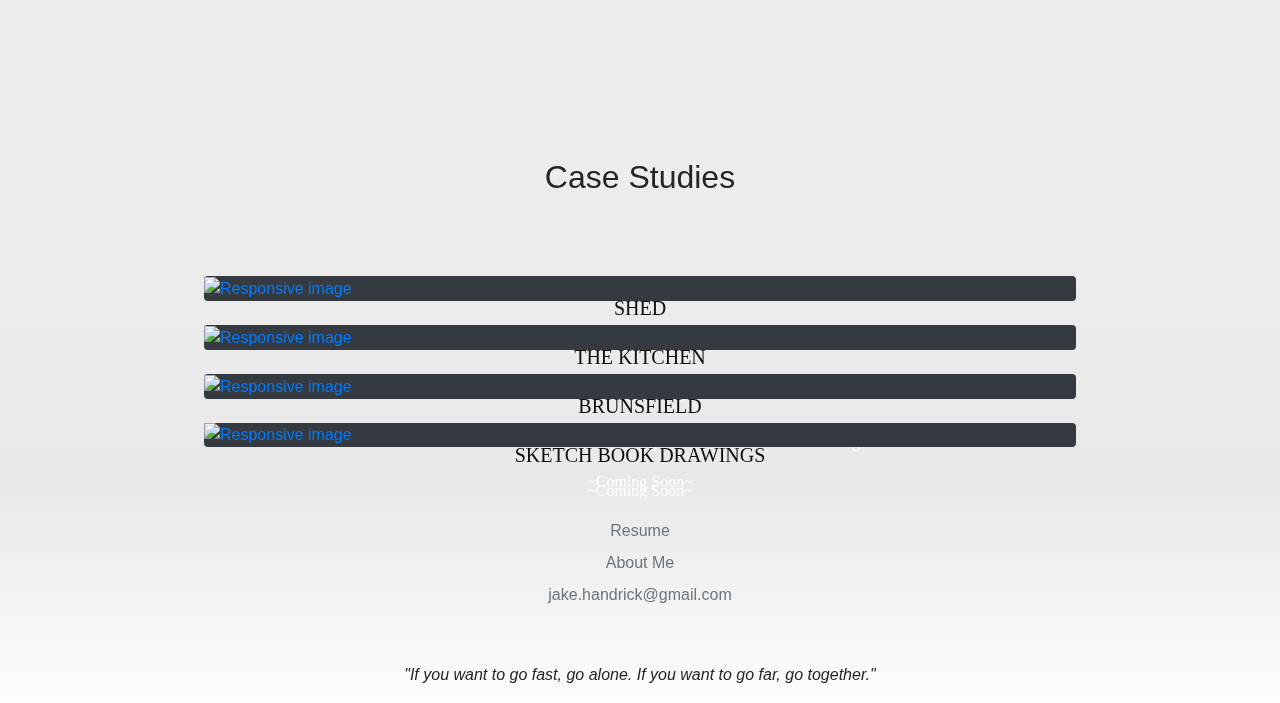
==== commit 1c0cafd9: "," ====
--- a/index.html
+++ b/index.html
@@ -46,12 +46,12 @@
               <div class="row mx-auto">
                 
                   <div class="col mt-2 align-self-center text-center">
-                    <p class="me-description3 text-center"> 
-                      I believe in timeless, vernacular design. 
+                    <p class="me-description2 text-center"> 
+                      I believe in timeless, vernacular design 
                     </p>
                     <br><br>
                     <p class="me-description3 text-center"> 
-                       I enjoy building things that are genuinely useful and adaptable for all end users.
+                      and enjoy building things that are genuinely useful and adaptable for people. 
                     </p>     
                   </div>
                 
@@ -74,7 +74,7 @@
       <div class='container-fluid skill-section overflow-auto align-self-center'>
 
         <div class="row text-center pt-5 section-header">
-          <h2 class="col module">I am a</h2><br>
+          <h2 class="col module">I am</h2><br>
         </div>
 
         <div class="row mx-auto">
@@ -82,7 +82,7 @@
 
           <div class="container-fluid col skill-bars align-self-center">
               <div class="col progressWrap py-3 mx-2 module">
-                <span class="title" style="font-family: 'montserrat', sans serif;">UX Designer</span> 
+                <span class="title" style="font-family: 'montserrat', sans serif;">a UX Designer</span> 
                 <div class="progress">
                   <div class="progress-bar-A" role="progressbar" aria-valuenow="95" aria-valuemin="0" aria-valuemax="100" style="max-width: 100%">
                   </div>
@@ -90,7 +90,7 @@
               </div>
 
               <div class="col progressWrap py-3 mx-2 module">
-                <span class="title" style="font-family: 'montserrat', sans serif;">Architecture Student</span> 
+                <span class="title" style="font-family: 'montserrat', sans serif;">an Architecture Student</span> 
                 <div class="progress">
                   <div class="progress-bar-C" role="progressbar" aria-valuenow="85" aria-valuemin="0" aria-valuemax="100" style="max-width: 100%">
                   </div>
@@ -98,7 +98,7 @@
               </div>
 
               <div class="col progressWrap py-3 mx-2 module">
-                <span class="title" style="font-family:'montserrat', sans serif;">A "Good" Dancer</span> 
+                <span class="title" style="font-family:'montserrat', sans serif;">a so-called "Good" Dancer</span> 
                 <div class="progress">
                   <div class="progress-bar-E" role="progressbar" aria-valuenow="90" aria-valuemin="0" aria-valuemax="100" style="max-width: 100%">
                   </div>
@@ -106,7 +106,7 @@
               </div>
 
               <div class="col progressWrap py-3 mx-2 module">
-                <span class="title" style="font-family: 'montserrat', sans serif;">Artist</span> 
+                <span class="title" style="font-family: 'montserrat', sans serif;">an Artist</span> 
                 <div class="progress">
                   <div class="progress-bar-F" role="progressbar" aria-valuenow="99" aria-valuemin="0" aria-valuemax="100" style="max-width: 100%">
                   </div>
